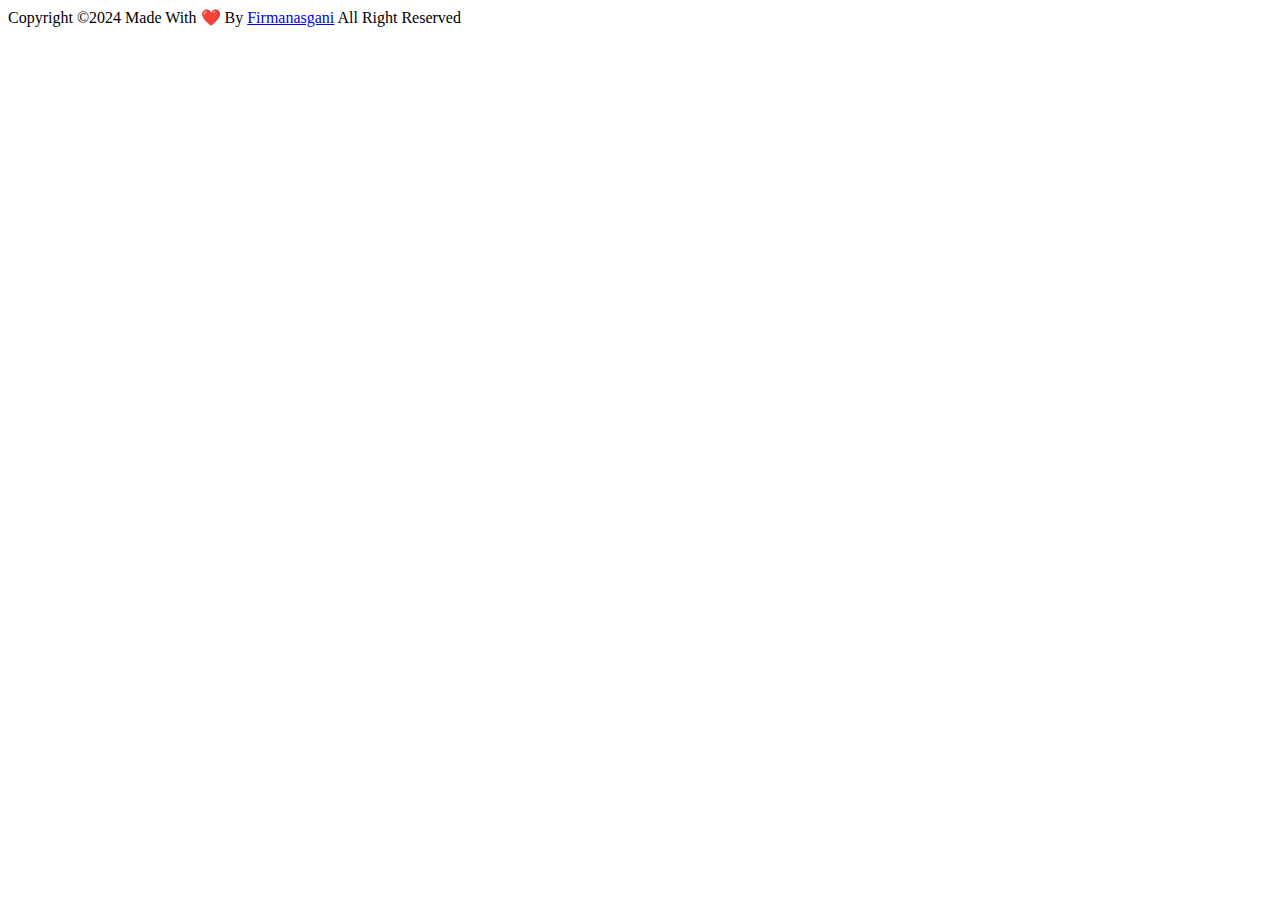
==== index.html @ 70da6aec "add index.html" ====
<!DOCTYPE html>
<html lang="en">
  <head>
    <meta charset="UTF-8" />
    <meta name="viewport" content="width=device-width, initial-scale=1.0" />
    <meta
      name="description"
      content="This webpage is about poetry and beauty"
    />
    <meta name="author" content="fvckmymnd" />
    <meta name="keywords" content="dark poetry spoken word" />
    <title>FVCKMYMND | This Place Is Very Crowded</title>
    <link rel="preconnect" href="https://fonts.googleapis.com" />
    <link rel="preconnect" href="https://fonts.gstatic.com" crossorigin />
    <link
      href="https://fonts.googleapis.com/css2?family=Poppins:ital,wght@0,100;0,200;0,300;0,400;0,500;0,600;0,700;0,800;0,900;1,100;1,200;1,300;1,400;1,500;1,600;1,700;1,800;1,900&display=swap"
      rel="stylesheet"
    />

    <link rel="stylesheet" href="assets/css/style.css" />
  </head>
  <body>
    <header></header>
    <main></main>
    <footer>
      <div class="text-footer">
        Copyright &copy;2024 Made With ❤️ By
        <a href="https://firmanasgani.id" target="_blank">Firmanasgani</a> All
        Right Reserved
      </div>
    </footer>
  </body>
</html>
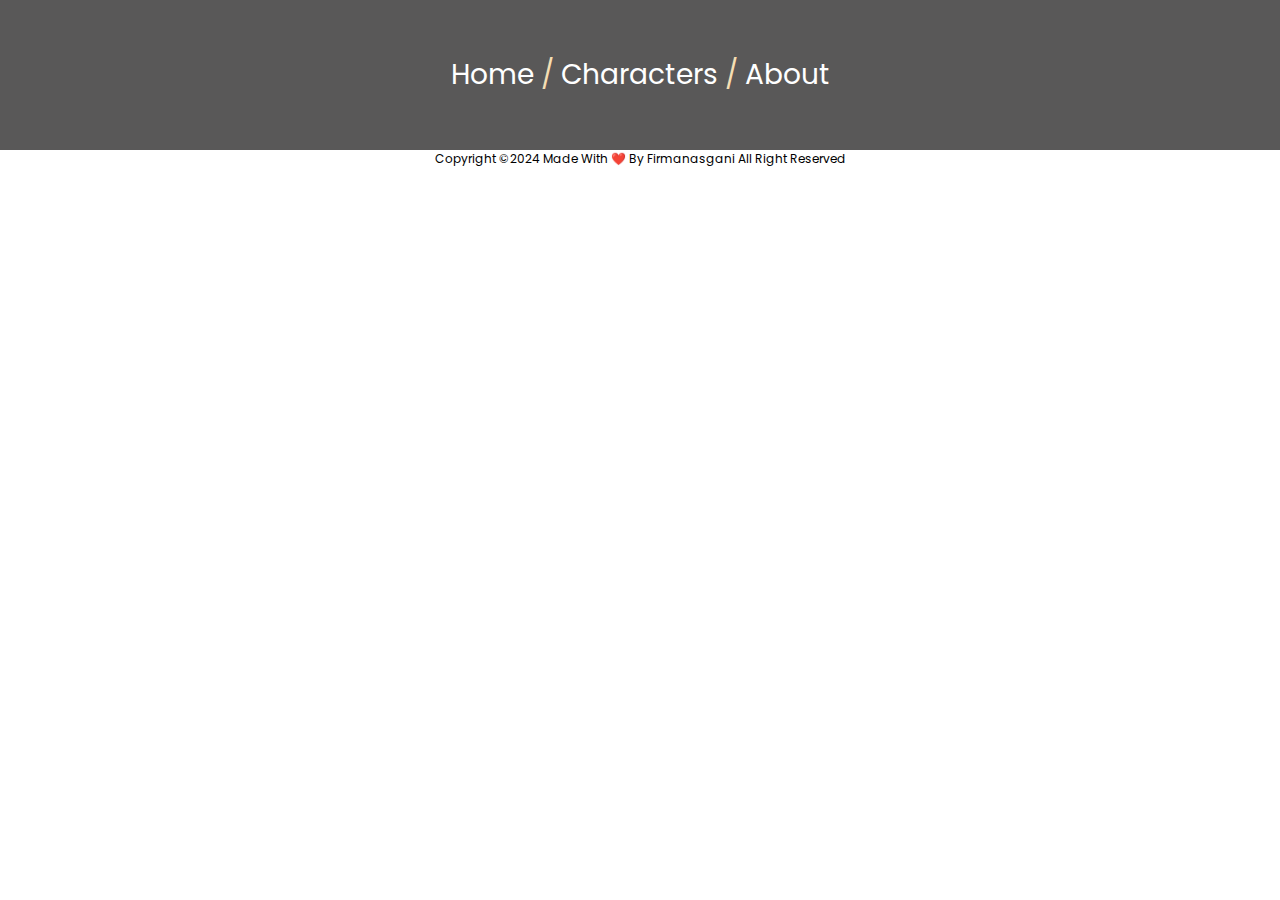
==== commit b4e6700e: "add readme" ====
--- a/index.html
+++ b/index.html
@@ -20,7 +20,13 @@
     <link rel="stylesheet" href="assets/css/style.css" />
   </head>
   <body>
-    <header></header>
+    <header>
+      <div class="center">
+        <a href="index.html">Home</a> / 
+        <a href="character.html">Characters</a> /
+        <a href="about.html">About</a>
+      </div>
+    </header>
     <main></main>
     <footer>
       <div class="text-footer">
--- a/assets/css/style.css
+++ b/assets/css/style.css
@@ -0,0 +1,40 @@
+* {
+    font-family: "Poppins", sans-serif;
+    padding: 0px;
+    margin: 0px;
+}
+
+header{
+    display: flex;
+    height: 150px;
+    justify-content: center;
+    align-items: center;
+    background-color: rgba(34, 32, 32, .75);
+}
+
+.center {
+    color: wheat;
+    font-size: 1.75rem;
+}
+.center a {
+    color: white;
+    text-decoration: none;
+}
+
+.center a:hover {
+    text-decoration:underline;
+}
+
+footer {
+    display: flex;
+    justify-content: center;
+}
+
+footer .text-footer {
+    font-size: .75rem;
+}
+
+footer a {
+    text-decoration: none;
+    color: inherit;
+}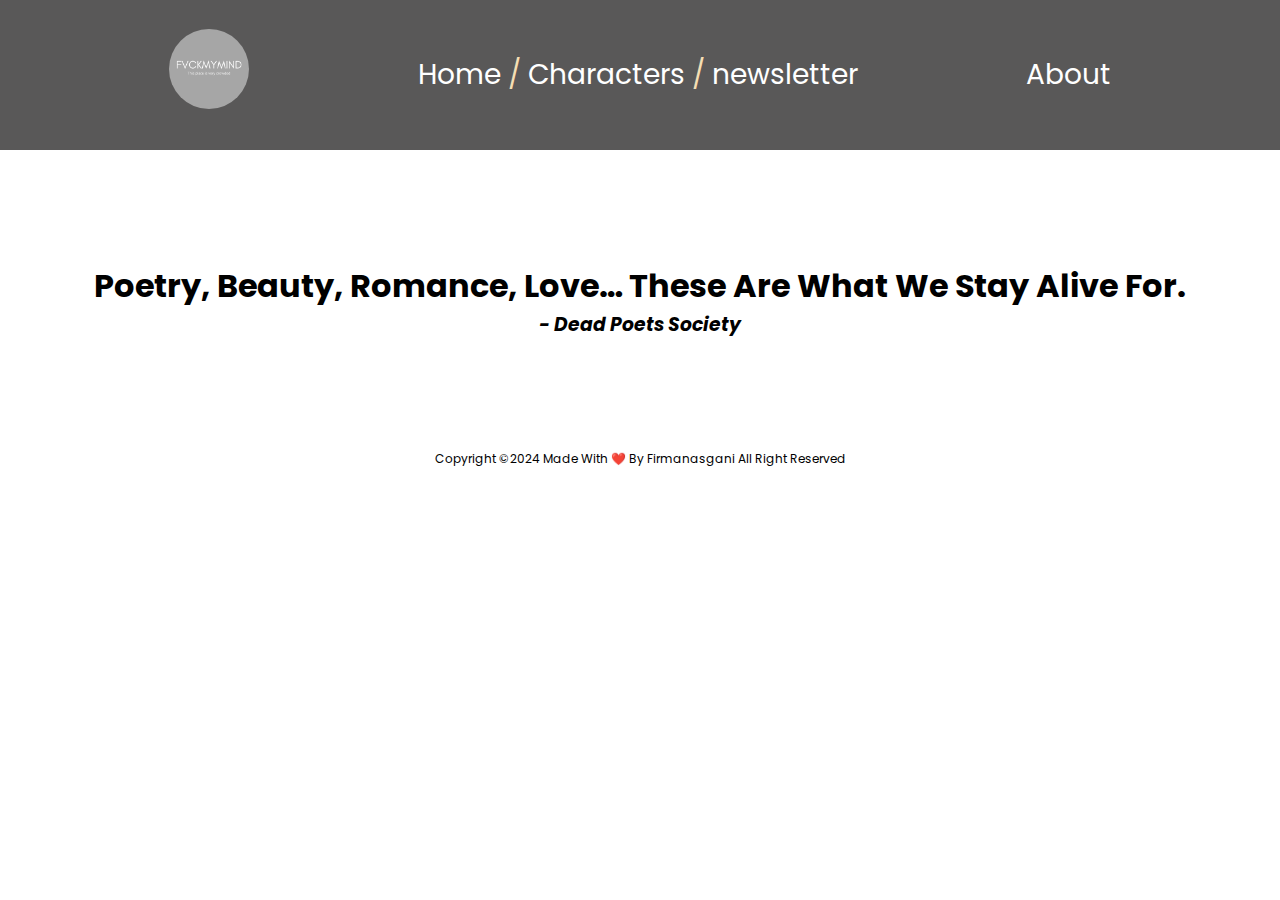
==== commit 24e87110: "add icon images" ====
--- a/index.html
+++ b/index.html
@@ -11,6 +11,7 @@
     <meta name="keywords" content="dark poetry spoken word" />
     <title>FVCKMYMND | This Place Is Very Crowded</title>
     <link rel="preconnect" href="https://fonts.googleapis.com" />
+    <link rel="icon" href="assets/img/favicon.png">
     <link rel="preconnect" href="https://fonts.gstatic.com" crossorigin />
     <link
       href="https://fonts.googleapis.com/css2?family=Poppins:ital,wght@0,100;0,200;0,300;0,400;0,500;0,600;0,700;0,800;0,900;1,100;1,200;1,300;1,400;1,500;1,600;1,700;1,800;1,900&display=swap"
@@ -21,13 +22,25 @@
   </head>
   <body>
     <header>
+      <div class="left">
+        <img src="assets/img/favicon.png" class="img-logo">
+      </div>
       <div class="center">
         <a href="index.html">Home</a> / 
         <a href="character.html">Characters</a> /
+        <a href="newsletter.html">newsletter</a>
+      </div>
+      <div class="right">
+
         <a href="about.html">About</a>
       </div>
     </header>
-    <main></main>
+    <main>
+      <section class="banner">
+        <h1>Poetry, Beauty, Romance, Love… These Are What We Stay Alive For.</h1>
+        <h3>- Dead Poets Society</h3>
+      </section>
+    </main>
     <footer>
       <div class="text-footer">
         Copyright &copy;2024 Made With ❤️ By
--- a/assets/css/style.css
+++ b/assets/css/style.css
@@ -5,16 +5,45 @@
 }
 
 header{
+    font-size: 1.75rem;
     display: flex;
     height: 150px;
-    justify-content: center;
+    justify-content: space-evenly;
     align-items: center;
     background-color: rgba(34, 32, 32, .75);
 }
 
+.left .img-logo {
+    width: 80px;
+    height: 80px;
+    border-radius: 50%;
+    object-fit: cover;
+    cursor: pointer;
+}
+
+.right a {
+    text-decoration: none;
+    color: white;
+}
+
+.right a:hover {
+    text-decoration: underline;
+}
+
+section {
+    display: flex;
+    flex-direction: column;
+    justify-content: center;
+    align-items: center;
+    height: 300px;
+}
+.banner h3 {
+    text-align: center;
+    font-style: italic;
+}
+
 .center {
     color: wheat;
-    font-size: 1.75rem;
 }
 .center a {
     color: white;
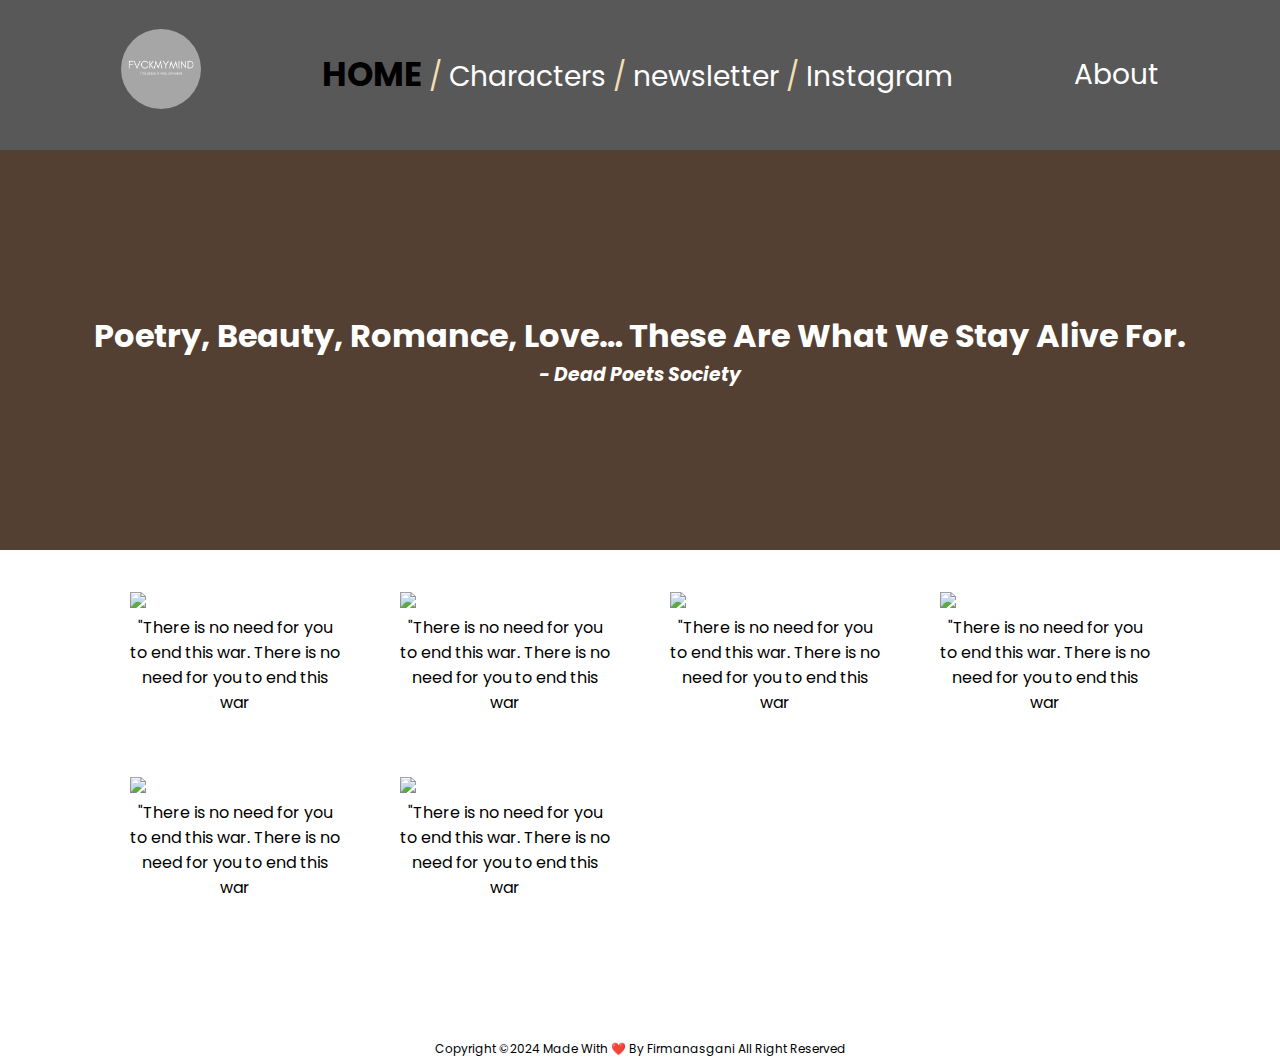
==== commit a18e71ee: "add header, banner, and content for index" ====
--- a/index.html
+++ b/index.html
@@ -26,9 +26,11 @@
         <img src="assets/img/favicon.png" class="img-logo">
       </div>
       <div class="center">
-        <a href="index.html">Home</a> / 
+        <a href="index.html" class="active">Home</a> / 
         <a href="character.html">Characters</a> /
-        <a href="newsletter.html">newsletter</a>
+        <a href="newsletter.html">newsletter</a> /
+        <a href="https://instagram.com/fvckmymnd" target="_blank">Instagram</a> 
+        <span class="responsive"> / <a href="about.html"> About</a></span>
       </div>
       <div class="right">
 
@@ -40,6 +42,12 @@
         <h1>Poetry, Beauty, Romance, Love… These Are What We Stay Alive For.</h1>
         <h3>- Dead Poets Society</h3>
       </section>
+
+      <section class="article" id="article">
+      
+      
+      
+      </section>
     </main>
     <footer>
       <div class="text-footer">
@@ -48,5 +56,6 @@
         Right Reserved
       </div>
     </footer>
+    <script type="text/javascript" src="assets/js/_app.js"></script>
   </body>
 </html>
--- a/assets/css/style.css
+++ b/assets/css/style.css
@@ -11,6 +11,13 @@
     justify-content: space-evenly;
     align-items: center;
     background-color: rgba(34, 32, 32, .75);
+}
+
+.active {
+    font-weight: bold;
+    color: black !important;
+    text-transform: uppercase !important;
+    font-size: larger;
 }
 
 .left .img-logo {
@@ -32,11 +39,21 @@
 
 section {
     display: flex;
+}
+
+.banner {
     flex-direction: column;
     justify-content: center;
     align-items: center;
-    height: 300px;
+    background-image: url('../img/background.jpg');
+    background-color: #534032;
+    background-position: top;
+    background-repeat: no-repeat;
+    height: 400px;
+    width: 100vw;
+    color: white;
 }
+
 .banner h3 {
     text-align: center;
     font-style: italic;
@@ -54,9 +71,40 @@
     text-decoration:underline;
 }
 
+.article {
+    padding: 20px;
+    display: grid;
+    gap:20px;
+    grid-template-columns: repeat(auto-fit, 250px);
+    justify-content: center;
+}
+
+article{
+    height:  max-content;
+    padding: 10px;
+    margin: 10px;
+}
+
+.responsive {
+    display: none;
+}
+
+
+.img-article {
+    max-width: 250px;
+    height: 100%;
+    object-fit: cover;
+}
+
+.text-quote {
+    text-align: center;
+}
+
 footer {
+    margin-top: 100px;
     display: flex;
     justify-content: center;
+    align-items: center;
 }
 
 footer .text-footer {
@@ -66,4 +114,31 @@
 footer a {
     text-decoration: none;
     color: inherit;
+}
+
+@media screen and (max-width: 1100px) {
+    .responsive {
+        display: block;
+    }
+
+    .left, .right{
+        display: none;
+    }
+
+    header {
+        font-size: 0.70em;
+        height: 100px;
+    }
+
+    .banner h1 {
+        text-align: center;
+        font-size: 2em;
+    }
+
+    .banner h3 {
+        font-weight: 200;
+    }
+
+   
+    
 }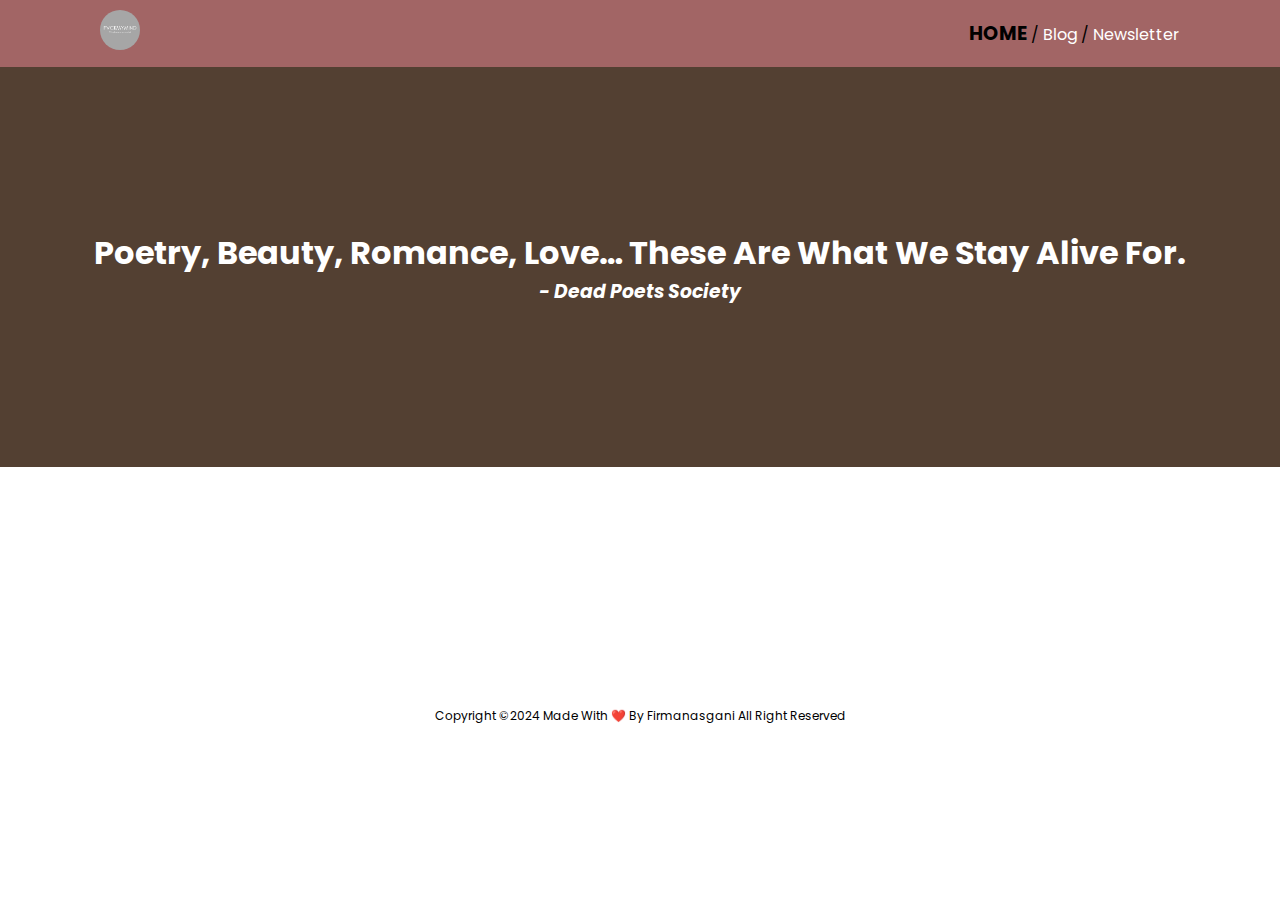
==== commit 9bd9ac15: "add additional and etc" ====
--- a/index.html
+++ b/index.html
@@ -25,17 +25,12 @@
       <div class="left">
         <img src="assets/img/favicon.png" class="img-logo">
       </div>
-      <div class="center">
+      <div class="right">
         <a href="index.html" class="active">Home</a> / 
-        <a href="character.html">Characters</a> /
-        <a href="newsletter.html">newsletter</a> /
-        <a href="https://instagram.com/fvckmymnd" target="_blank">Instagram</a> 
-        <span class="responsive"> / <a href="about.html"> About</a></span>
+        <a href="blog.html">Blog</a> /
+        <a href="newsletter.html">Newsletter</a> 
       </div>
-      <div class="right">
-
-        <a href="about.html">About</a>
-      </div>
+     
     </header>
     <main>
       <section class="banner">
@@ -57,5 +52,6 @@
       </div>
     </footer>
     <script type="text/javascript" src="assets/js/_app.js"></script>
+    <script>getQuotes()</script>
   </body>
 </html>
--- a/assets/css/style.css
+++ b/assets/css/style.css
@@ -4,13 +4,17 @@
     margin: 0px;
 }
 
+html, body {
+    height: 100%;
+}
+
 header{
-    font-size: 1.75rem;
-    display: flex;
-    height: 150px;
-    justify-content: space-evenly;
-    align-items: center;
-    background-color: rgba(34, 32, 32, .75);
+    font-size: 1em;
+    display: flex;
+    justify-content: space-between;
+    padding: 10px 100px 10px 100px; 
+    align-items: center;
+    background-color: rgba(131, 50, 50, 0.75)
 }
 
 .active {
@@ -21,8 +25,8 @@
 }
 
 .left .img-logo {
-    width: 80px;
-    height: 80px;
+    width: 40px;
+    height: 40px;
     border-radius: 50%;
     object-fit: cover;
     cursor: pointer;
@@ -48,9 +52,9 @@
     background-image: url('../img/background.jpg');
     background-color: #534032;
     background-position: top;
+    object-fit:fill ;
     background-repeat: no-repeat;
     height: 400px;
-    width: 100vw;
     color: white;
 }
 
@@ -75,23 +79,38 @@
     padding: 20px;
     display: grid;
     gap:20px;
-    grid-template-columns: repeat(auto-fit, 250px);
+    height: fit-content;
+    grid-template-columns: repeat(auto-fit, 400px);
     justify-content: center;
 }
 
 article{
-    height:  max-content;
+    height:auto;
+    display: flex;
+    justify-content: center;
+    flex-direction: column;
+    gap:10px;
+    align-items: center;
     padding: 10px;
     margin: 10px;
 }
 
+article:hover {
+    border: 1px solid #000;
+}
+
 .responsive {
     display: none;
 }
 
+.text-name {
+    font-weight: 400;
+    font-style: italic;
+}
+
 
 .img-article {
-    max-width: 250px;
+    width: 250px;
     height: 100%;
     object-fit: cover;
 }
@@ -101,7 +120,7 @@
 }
 
 footer {
-    margin-top: 100px;
+    margin-top: 200px;
     display: flex;
     justify-content: center;
     align-items: center;
@@ -116,17 +135,117 @@
     color: inherit;
 }
 
+/* Pages newsletter */ 
+.newsletter {
+    display: flex;
+    flex-direction: column;
+}
+
+.content {
+    width: 100vw;
+    height: 300px;
+    display: flex;
+    justify-content: center;
+    align-items: center;
+    flex-direction: column;
+    gap: 30px;
+}
+
+.hero {
+    display: flex;
+    justify-content: center;
+}
+
+.img-newsletter {
+    width: 400px;
+    height: 300px;
+    object-fit: cover;
+    filter: grayscale(100%);
+}
+
+input {
+    text-align: center;
+    padding: 5px 0 5px 0;
+    width: 300px; 
+}
+
+.btn {
+    padding: 5px;
+    width: 150px;
+    border-radius: 4px;
+    border: none;
+    background-color: #534032;
+    color: white;
+    cursor: pointer;
+}
+
+.btn:hover {
+    filter: brightness(70%);
+}
+
+input::placeholder {
+    text-align: center;
+}
+
+
+/* Css for Blog */
+.character {
+    display: flex;
+    justify-content: center;    
+    align-items: center;
+    flex-direction: column;
+}
+
+.character h1 {
+    margin: 100px;
+}
+
+.list {
+    background-color: #534032;
+    width: 100%;
+    height: 300px;
+    display: flex;
+    justify-content: center;
+    align-items: center;
+    color: white;
+}
+.list ul li{
+    display: inline;
+    width: 100%;
+    margin: 30px;
+    cursor: pointer;
+    justify-content: space-around;
+    flex-direction: row;
+}
+
+.list ul li:hover {
+    text-decoration:line-through;
+    color: #d33;
+}
+
+.row {
+    padding: 20px;
+    display: flex;
+    gap: 30px;
+    justify-content: center;
+    align-items: center;
+}
+
+
+
+
 @media screen and (max-width: 1100px) {
     .responsive {
         display: block;
     }
 
-    .left, .right{
+    .left {
         display: none;
     }
 
+   
     header {
-        font-size: 0.70em;
+        font-size: 0.90em;
         height: 100px;
     }
 
